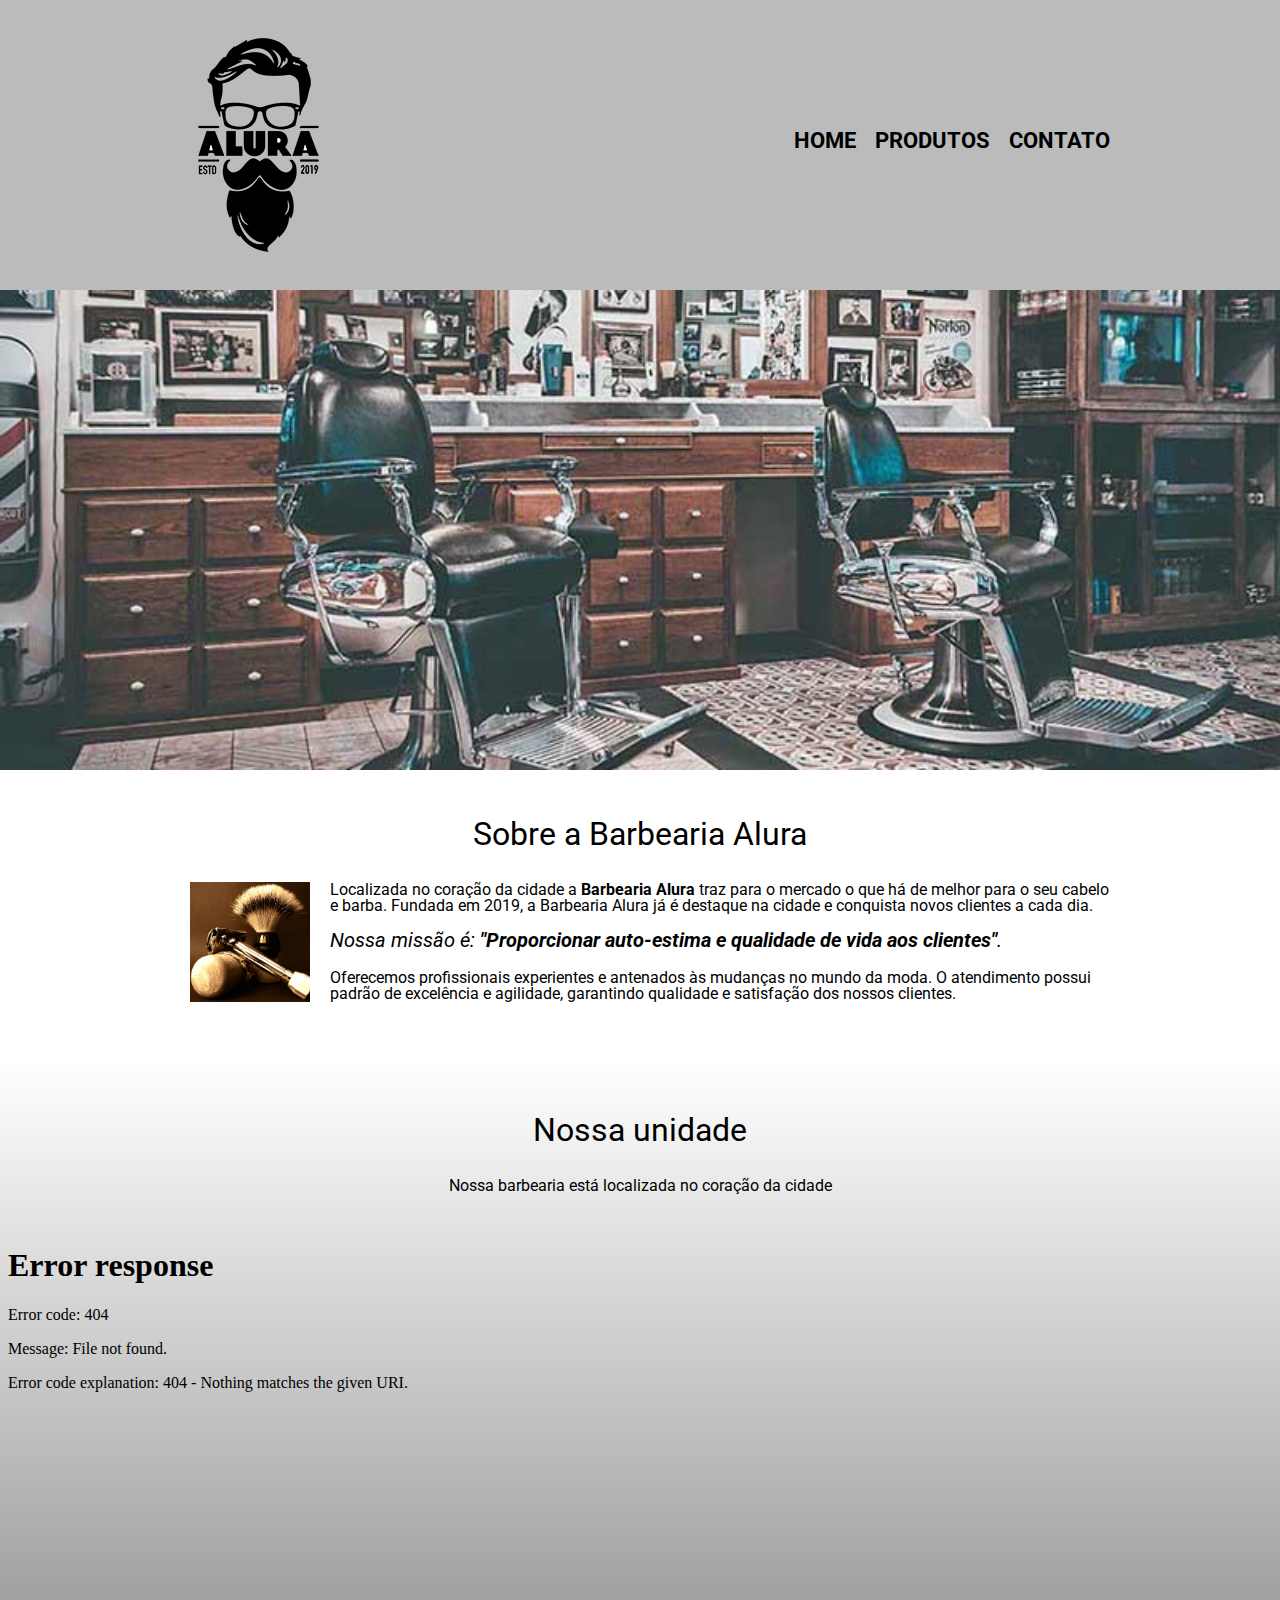
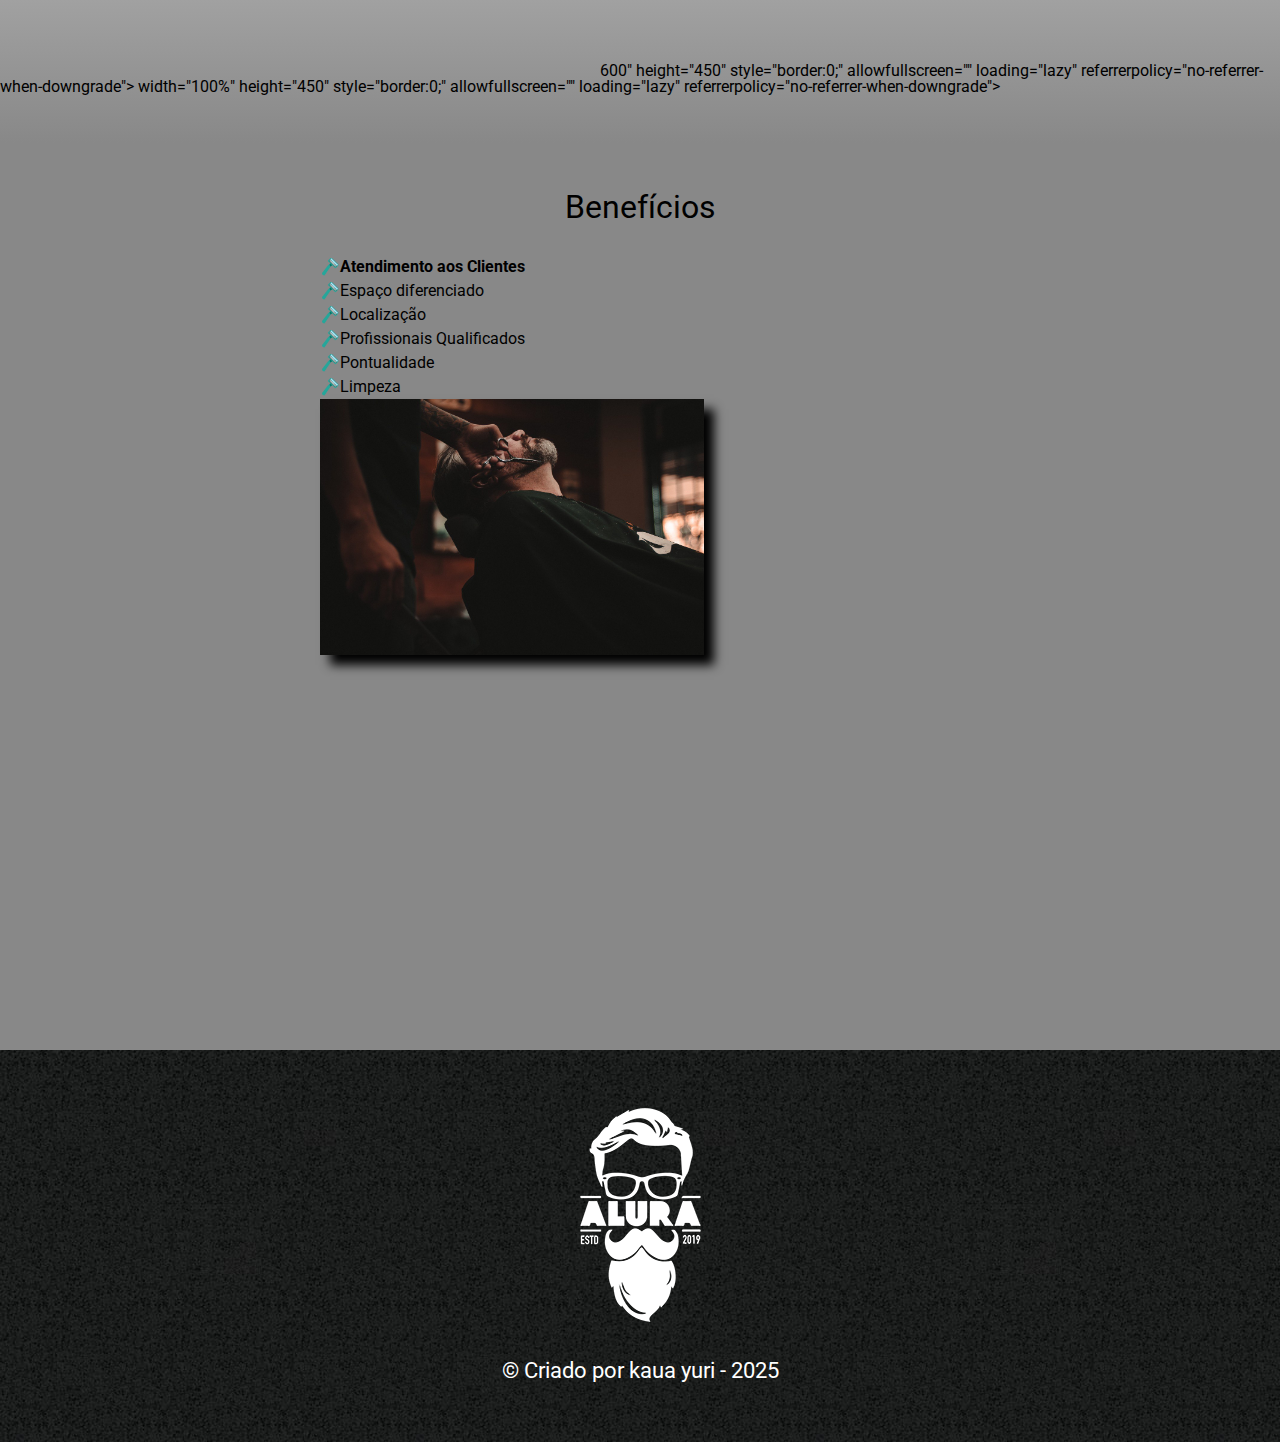
==== index.html @ 62f5f59b "." ====
<html lang="pt-br">
	<head>
		<meta charset="UTF-8">
		<title>Barbearia Alura</title>
		
		<link rel="preconnect" href="https://fonts.googleapis.com">
		<link rel="preconnect" href="https://fonts.gstatic.com" crossorigin>
		
		<link href="https://fonts.googleapis.com/css2?family=Roboto:ital,wght@0,100..900;1,100..900&display=swap" rel="stylesheet">
		
		<link rel="stylesheet" href="reset.css">
		<link rel="stylesheet" href="style.css">
	</head>

	<body>
		<header>
			<div class="caixa">
			<h1><img src="logo.png"></h1>
	  
			<nav>  
			<ul>
			  <li><a href="index.html">Home</a></li>
			  <li><a href="produtos.html">Produtos</a></li>
			  <li><a href="contato.html">Contato</a></li>
			</ul>
			</nav>
			</div>
		  </header>
		  
		<img class="banner" src="banner.jpg">
		
		<main>
		<section class="principal">
			<h2 class="titulo-principal">Sobre a Barbearia Alura</h2>
			<img class="utensilios" src="utensilios.jpg" alt="utensilios">
			<p>Localizada no coração da cidade a <strong>Barbearia Alura</strong> traz para o mercado o que há de melhor para o seu cabelo e barba. Fundada em 2019, a Barbearia Alura já é destaque na cidade e conquista novos clientes a cada dia.</p>

			<p id="missao"><em>Nossa missão é: <strong>"Proporcionar auto-estima e qualidade de vida aos clientes"</strong>.</em></p>

			<p>Oferecemos profissionais experientes e antenados às mudanças no mundo da moda. O atendimento possui padrão de excelência e agilidade, garantindo qualidade e satisfação dos nossos clientes.</p>
		</section>

		<section class="mapa">
			<h3 class="titulo-principal">Nossa unidade</h3>
			<p>Nossa barbearia está localizada no coração da cidade</p>

			<iframe src=iframe src=iframe src="https://www.google.com/maps/embed?pb=!1m18!1m12!1m3!1d13848.768254025586!2d-49.146399998651354!3d-25.44055094087812!2m3!1f0!2f0!3f0!3m2!1i1024!2i768!4f13.1!3m3!1m2!1s0x94dcee1965875723%3A0x63b44418f5166a93!2sParque%20das%20Aguas%2C%20Pinhais%20-%20PR!5e1!3m2!1spt-BR!2sbr!4v1744395079149!5m2!1spt-BR!2sbr" width="600" height="450" style="border:0;" allowfullscreen="" loading="lazy" referrerpolicy="no-referrer-when-downgrade"></iframe>600" height="450" style="border:0;" allowfullscreen="" loading="lazy" referrerpolicy="no-referrer-when-downgrade"></iframe> width="100%" height="450" style="border:0;" allowfullscreen="" loading="lazy" referrerpolicy="no-referrer-when-downgrade"></iframe>
		</section>

		<section class="beneficios">
			<h3 class="titulo-principal">Benefícios</h3>
		
			<div class="conteudo-beneficios">
			<ul class="lista-beneficios">
				<li class="itens">Atendimento aos Clientes</li>
				<li class="itens">Espaço diferenciado</li>
				<li class="itens">Localização</li>
				<li class="itens">Profissionais Qualificados</li>
				<li class="itens">Pontualidade</li>
				<li class="itens">Limpeza</li>
			</ul>
<img src="beneficios.jpg" class="imagem-beneficios">
		</div>

			<div class="video">
				<iframe width="560" height="315" src="https://www.youtube.com/embed/wcVVXUV0YUY?si=Yji6eBoVcL1lXeMm" title="YouTube video player" frameborder="0" allow="accelerometer; autoplay; clipboard-write; encrypted-media; gyroscope; picture-in-picture; web-share" referrerpolicy="strict-origin-when-cross-origin" allowfullscreen></iframe>
			</div>
		</section>
		</main>
		<footer>
			<img src="logo-branco.png" alt="logo da Barbearia">
			<p class="copyright">&copy; Criado por kaua yuri - 2025</p>
		  </footer>
	</body>
</html>
---- style.css ----
@import url(produtos.css);

body{
	font-family: 'Roboto', sans-serif;
}

.banner {
	width:100%;
}

.titulo-principal {
	text-align: center;
	font-size: 2em;
	margin: 0 0 1em;
	clear: left;
}

.principal{
	padding: 3em 0;
	background: #ffffff;
	width: 940px;
	margin: 0 auto;
}

.principal p{
	margin: 0 0 1em;
}

.principal strong{
	font-weight: bold;
}

.principal em {
	font-style: italic;
}

#missao {
	font-size: 20px
}

.utensilios {
	width:120px;
	float: left;
	margin: 0 20px 20px ;
}

.beneficios{
	padding: 3em 0;
	background: #888888;
}

.conteudo-beneficios{
	width: 640px;
	margin: 0 auto;
}

.lista-beneficios{
	width: 40%;
	display: inline-block;
	vertical-align: top;
}

.imagem-beneficios {
	width: 60%;
	opacity: 1;
	transition: 400ms;
	box-shadow: 10px 10px 10px 0 #000000;
}

.imagem-beneficios:hover{
	opacity: 0.3;
}

.itens {
	line-height: 1.5;
}

.itens:first-child{
	font-weight: bold;
}

.itens:before{
	content: "🪒";
}

.mapa {
	padding: 3em 0;
	background: linear-gradient(#fefefe, #888888);
}

.mapa p{
	margin: 0 0 2em;
	text-align: center;
}

.video{
	width: 560px;
	margin: 1em auto;
}

@media screen and (max-width: 480px){
	.caixa, .principal, .conteudo-beneficios, mapa-conteudo, videos{
		width: auto;
	}

h1{
	text-align:center;
}

nav{
	position: static;
}

.lista-beneficios, .imagem-beneficios{
	width: 100%;
}
}
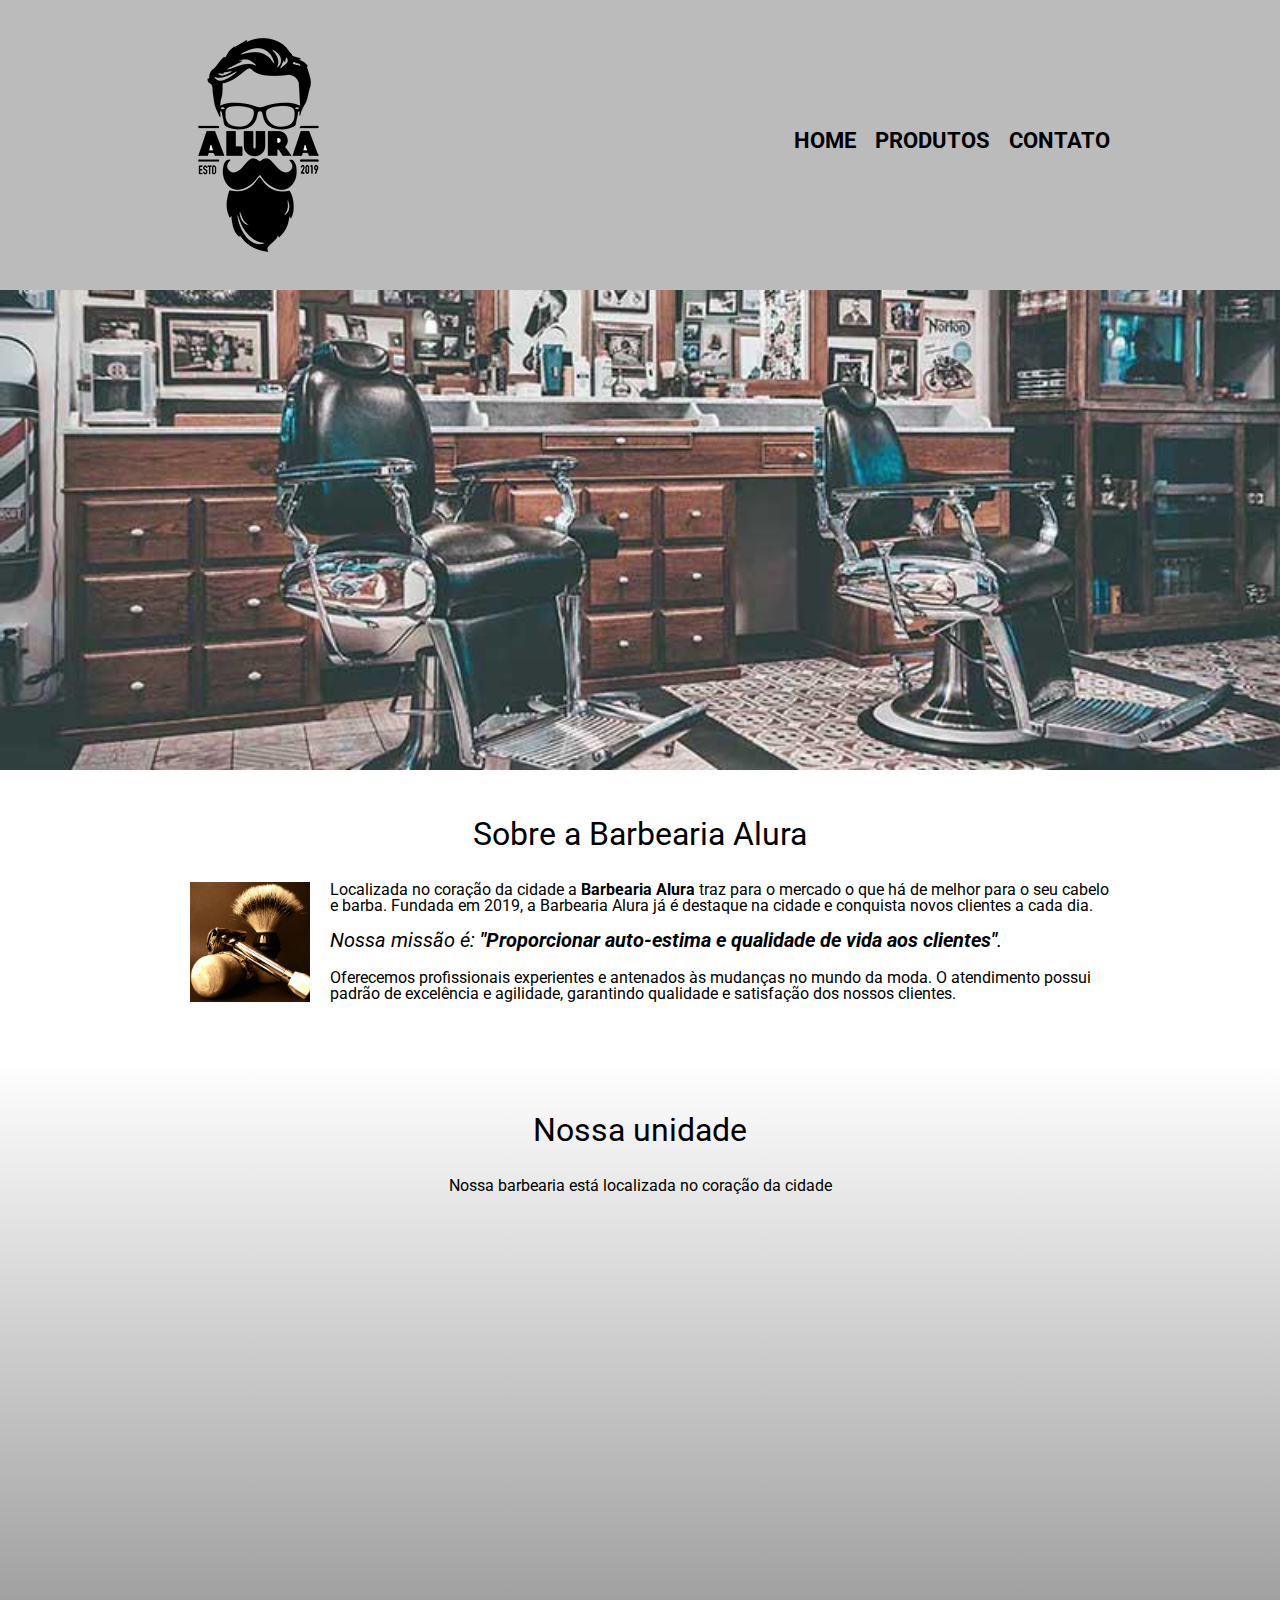
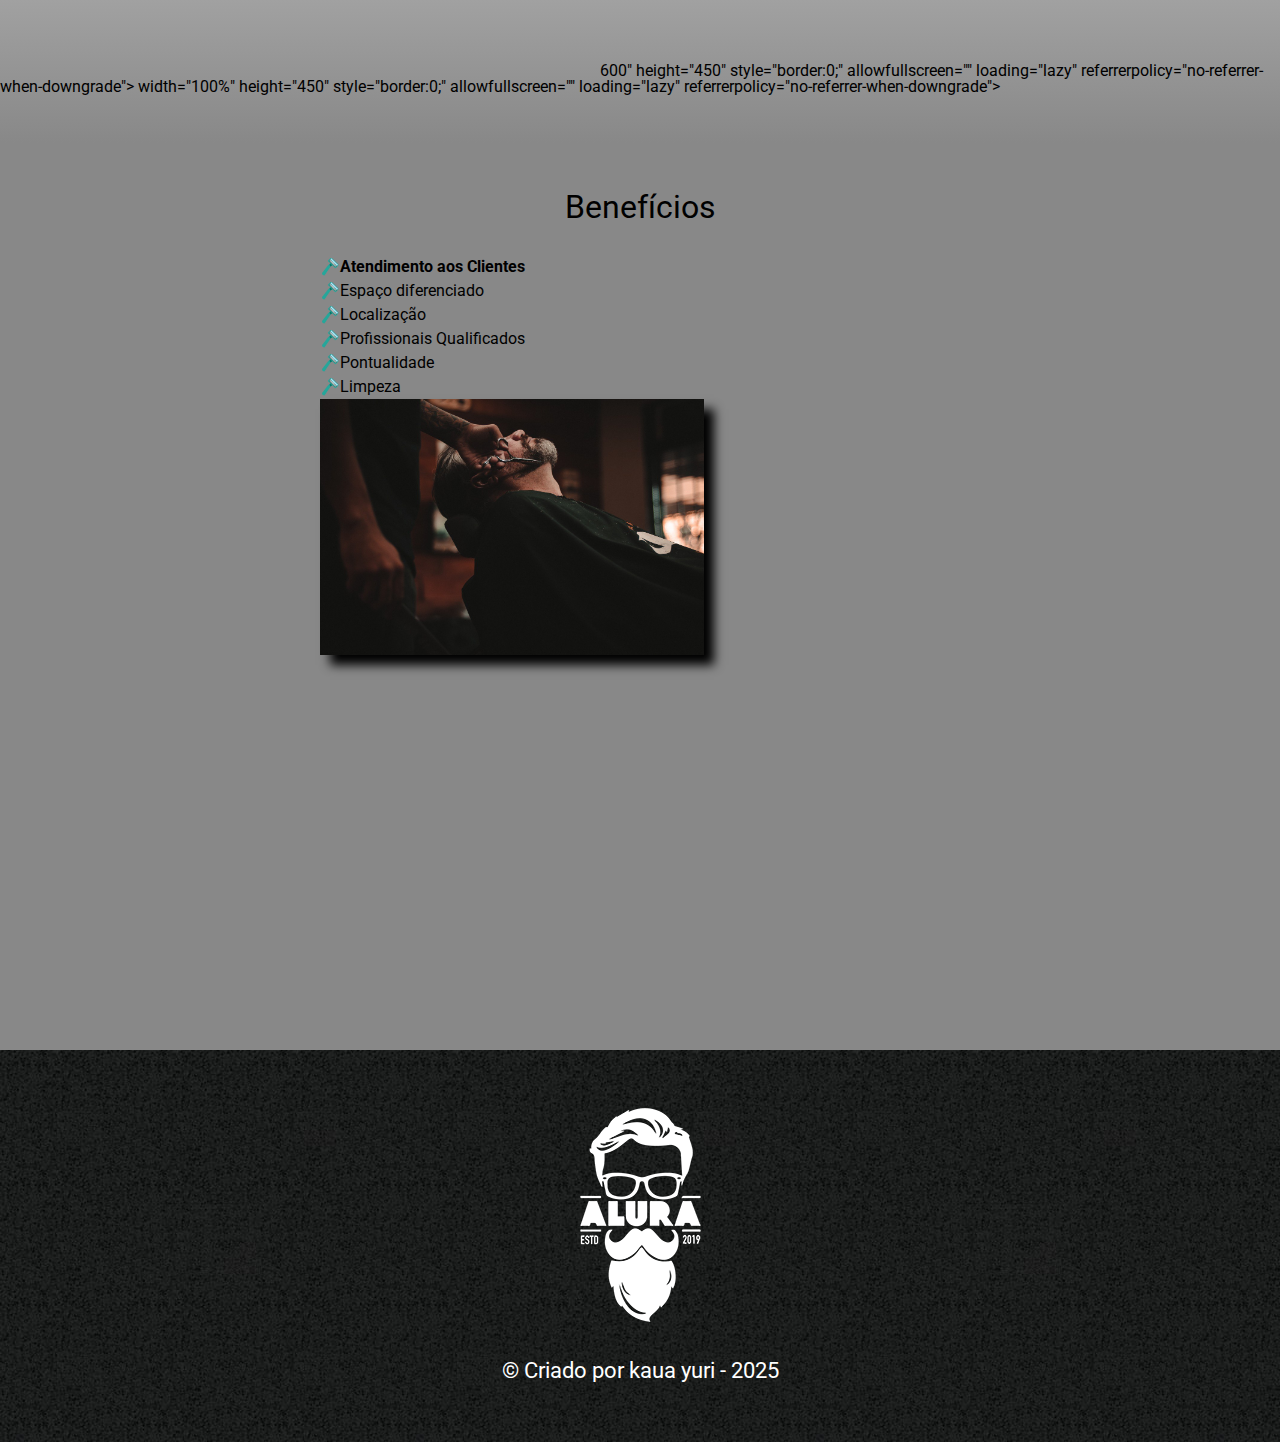
==== commit 433a817f: "." ====
--- a/index.html
+++ b/index.html
@@ -44,7 +44,7 @@
 			<h3 class="titulo-principal">Nossa unidade</h3>
 			<p>Nossa barbearia está localizada no coração da cidade</p>
 
-			<iframe src=iframe src=iframe src="https://www.google.com/maps/embed?pb=!1m18!1m12!1m3!1d13848.768254025586!2d-49.146399998651354!3d-25.44055094087812!2m3!1f0!2f0!3f0!3m2!1i1024!2i768!4f13.1!3m3!1m2!1s0x94dcee1965875723%3A0x63b44418f5166a93!2sParque%20das%20Aguas%2C%20Pinhais%20-%20PR!5e1!3m2!1spt-BR!2sbr!4v1744395079149!5m2!1spt-BR!2sbr" width="600" height="450" style="border:0;" allowfullscreen="" loading="lazy" referrerpolicy="no-referrer-when-downgrade"></iframe>600" height="450" style="border:0;" allowfullscreen="" loading="lazy" referrerpolicy="no-referrer-when-downgrade"></iframe> width="100%" height="450" style="border:0;" allowfullscreen="" loading="lazy" referrerpolicy="no-referrer-when-downgrade"></iframe>
+			<iframe src="https://www.google.com/maps/embed?pb=!1m18!1m12!1m3!1d13848.768254025586!2d-49.146399998651354!3d-25.44055094087812!2m3!1f0!2f0!3f0!3m2!1i1024!2i768!4f13.1!3m3!1m2!1s0x94dcee1965875723%3A0x63b44418f5166a93!2sParque%20das%20Aguas%2C%20Pinhais%20-%20PR!5e1!3m2!1spt-BR!2sbr!4v1744395079149!5m2!1spt-BR!2sbr" width="600" height="450" style="border:0;" allowfullscreen="" loading="lazy" referrerpolicy="no-referrer-when-downgrade"></iframe>600" height="450" style="border:0;" allowfullscreen="" loading="lazy" referrerpolicy="no-referrer-when-downgrade"></iframe> width="100%" height="450" style="border:0;" allowfullscreen="" loading="lazy" referrerpolicy="no-referrer-when-downgrade"></iframe>
 		</section>
 
 		<section class="beneficios">
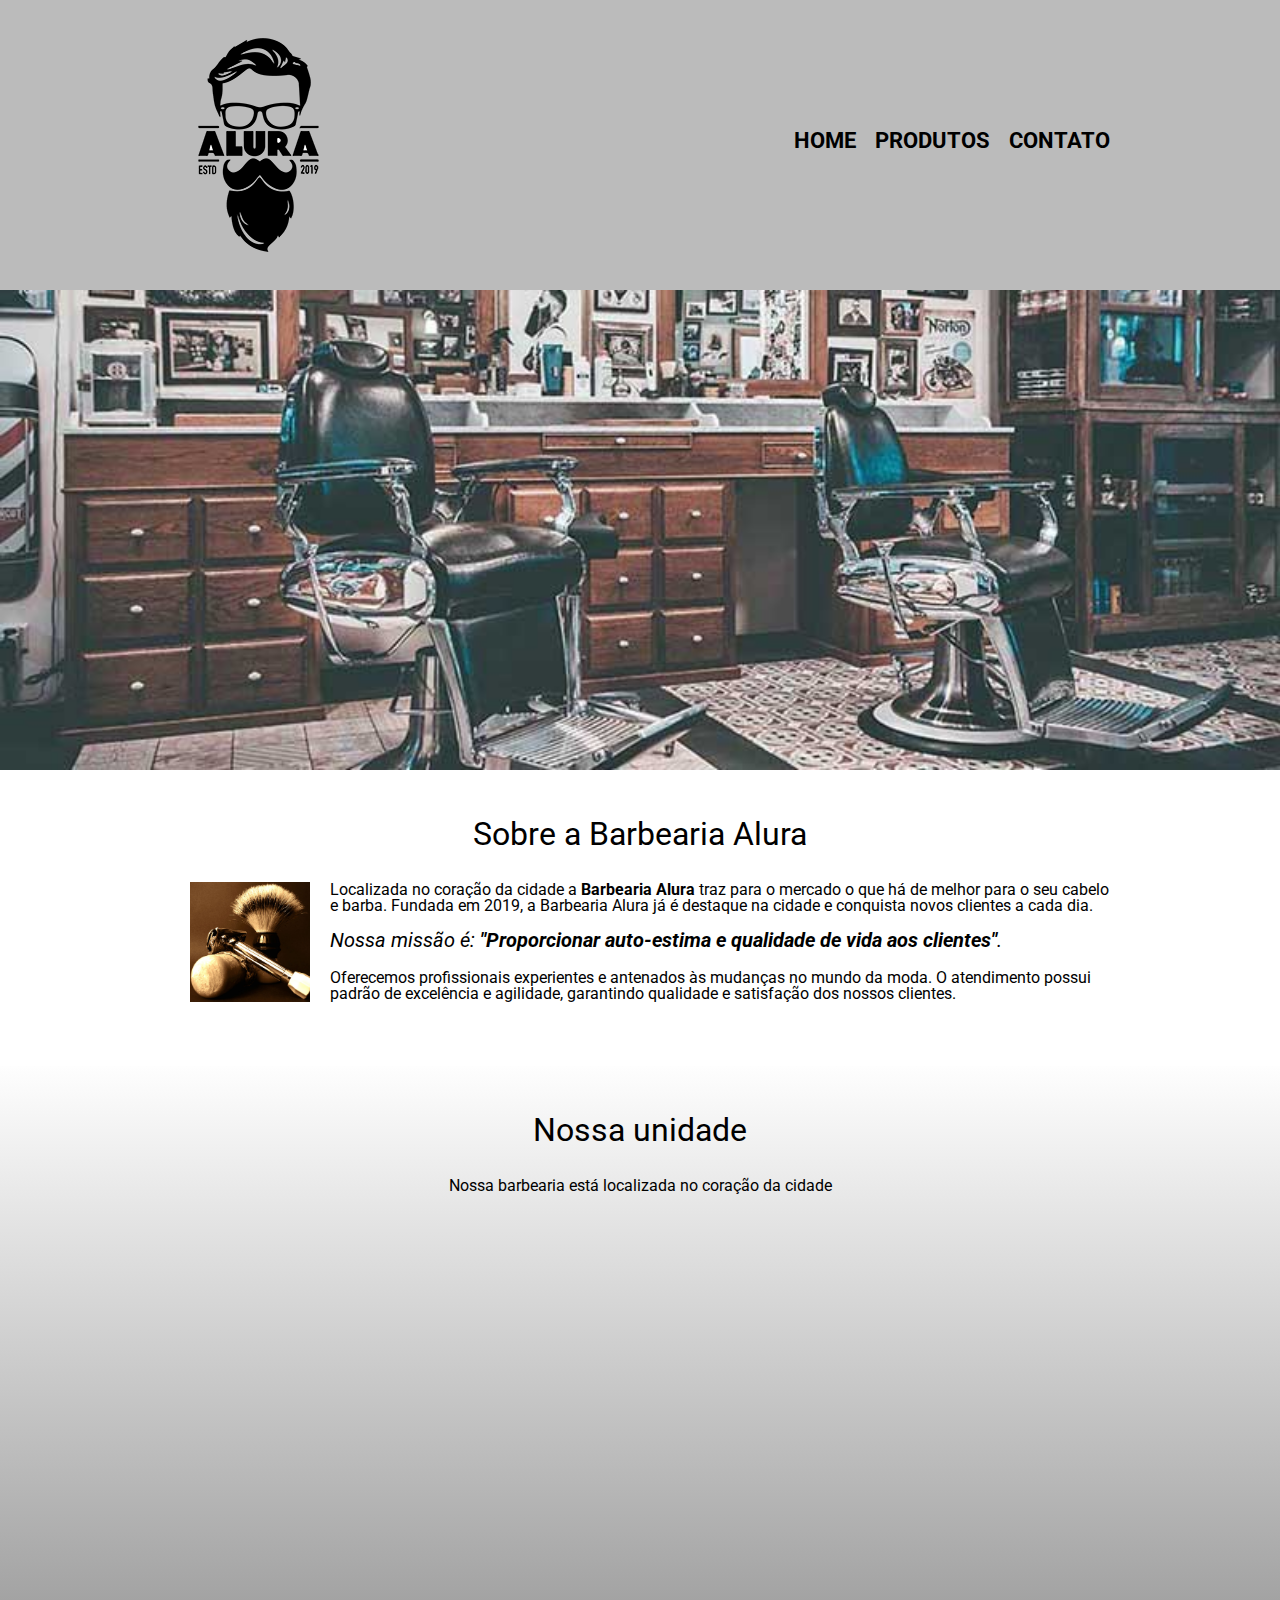
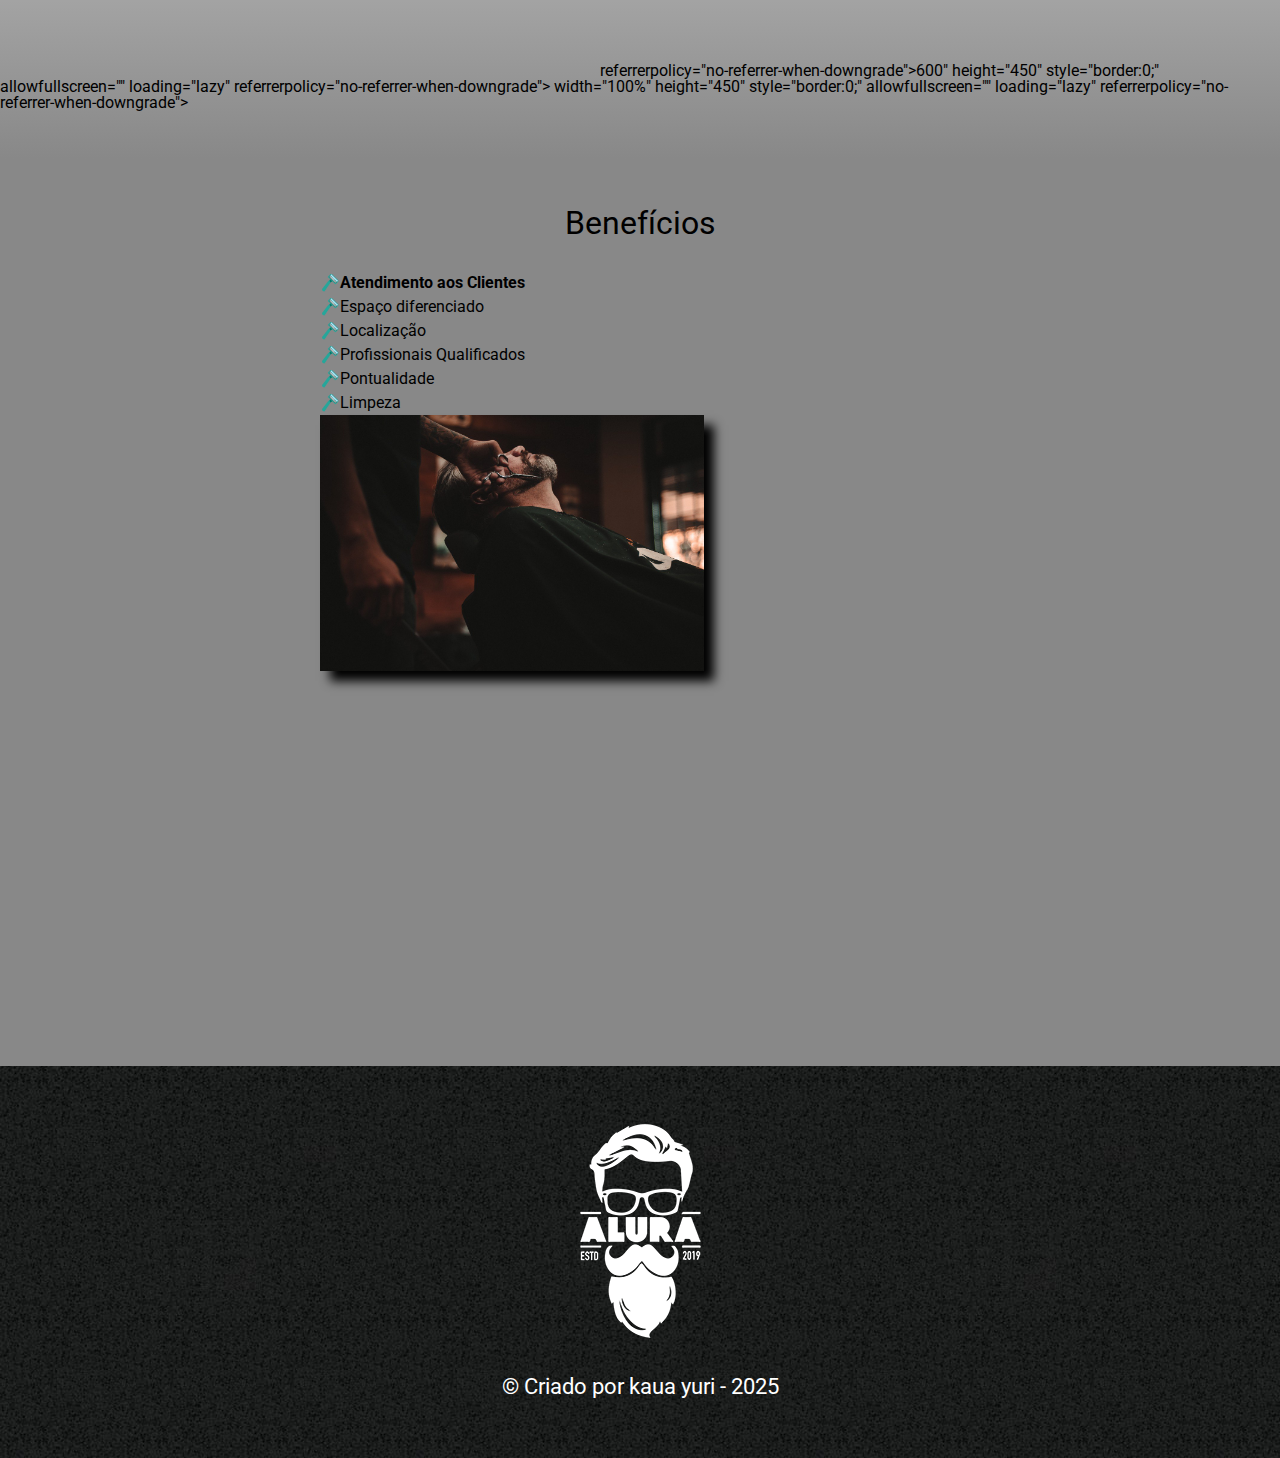
==== commit a2d59454: "." ====
--- a/index.html
+++ b/index.html
@@ -44,7 +44,7 @@
 			<h3 class="titulo-principal">Nossa unidade</h3>
 			<p>Nossa barbearia está localizada no coração da cidade</p>
 
-			<iframe src="https://www.google.com/maps/embed?pb=!1m18!1m12!1m3!1d13848.768254025586!2d-49.146399998651354!3d-25.44055094087812!2m3!1f0!2f0!3f0!3m2!1i1024!2i768!4f13.1!3m3!1m2!1s0x94dcee1965875723%3A0x63b44418f5166a93!2sParque%20das%20Aguas%2C%20Pinhais%20-%20PR!5e1!3m2!1spt-BR!2sbr!4v1744395079149!5m2!1spt-BR!2sbr" width="600" height="450" style="border:0;" allowfullscreen="" loading="lazy" referrerpolicy="no-referrer-when-downgrade"></iframe>600" height="450" style="border:0;" allowfullscreen="" loading="lazy" referrerpolicy="no-referrer-when-downgrade"></iframe> width="100%" height="450" style="border:0;" allowfullscreen="" loading="lazy" referrerpolicy="no-referrer-when-downgrade"></iframe>
+			<iframe src="https://www.google.com/maps/embed?pb=!1m18!1m12!1m3!1d13848.768254025586!2d-49.146399998651354!3d-25.44055094087812!2m3!1f0!2f0!3f0!3m2!1i1024!2i768!4f13.1!3m3!1m2!1s0x94dcee1965875723%3A0x63b44418f5166a93!2sParque%20das%20Aguas%2C%20Pinhais%20-%20PR!5e1!3m2!1spt-BR!2sbr!4v1744395079149!5m2!1spt-BR!2sbr" width="600" height="450" style="border:0;" allowfullscreen="" loading="lazy" referrerpolicy="no-referrer-when-downgrade"></iframe>referrerpolicy="no-referrer-when-downgrade"></iframe>600" height="450" style="border:0;" allowfullscreen="" loading="lazy" referrerpolicy="no-referrer-when-downgrade"></iframe> width="100%" height="450" style="border:0;" allowfullscreen="" loading="lazy" referrerpolicy="no-referrer-when-downgrade"></iframe>
 		</section>
 
 		<section class="beneficios">
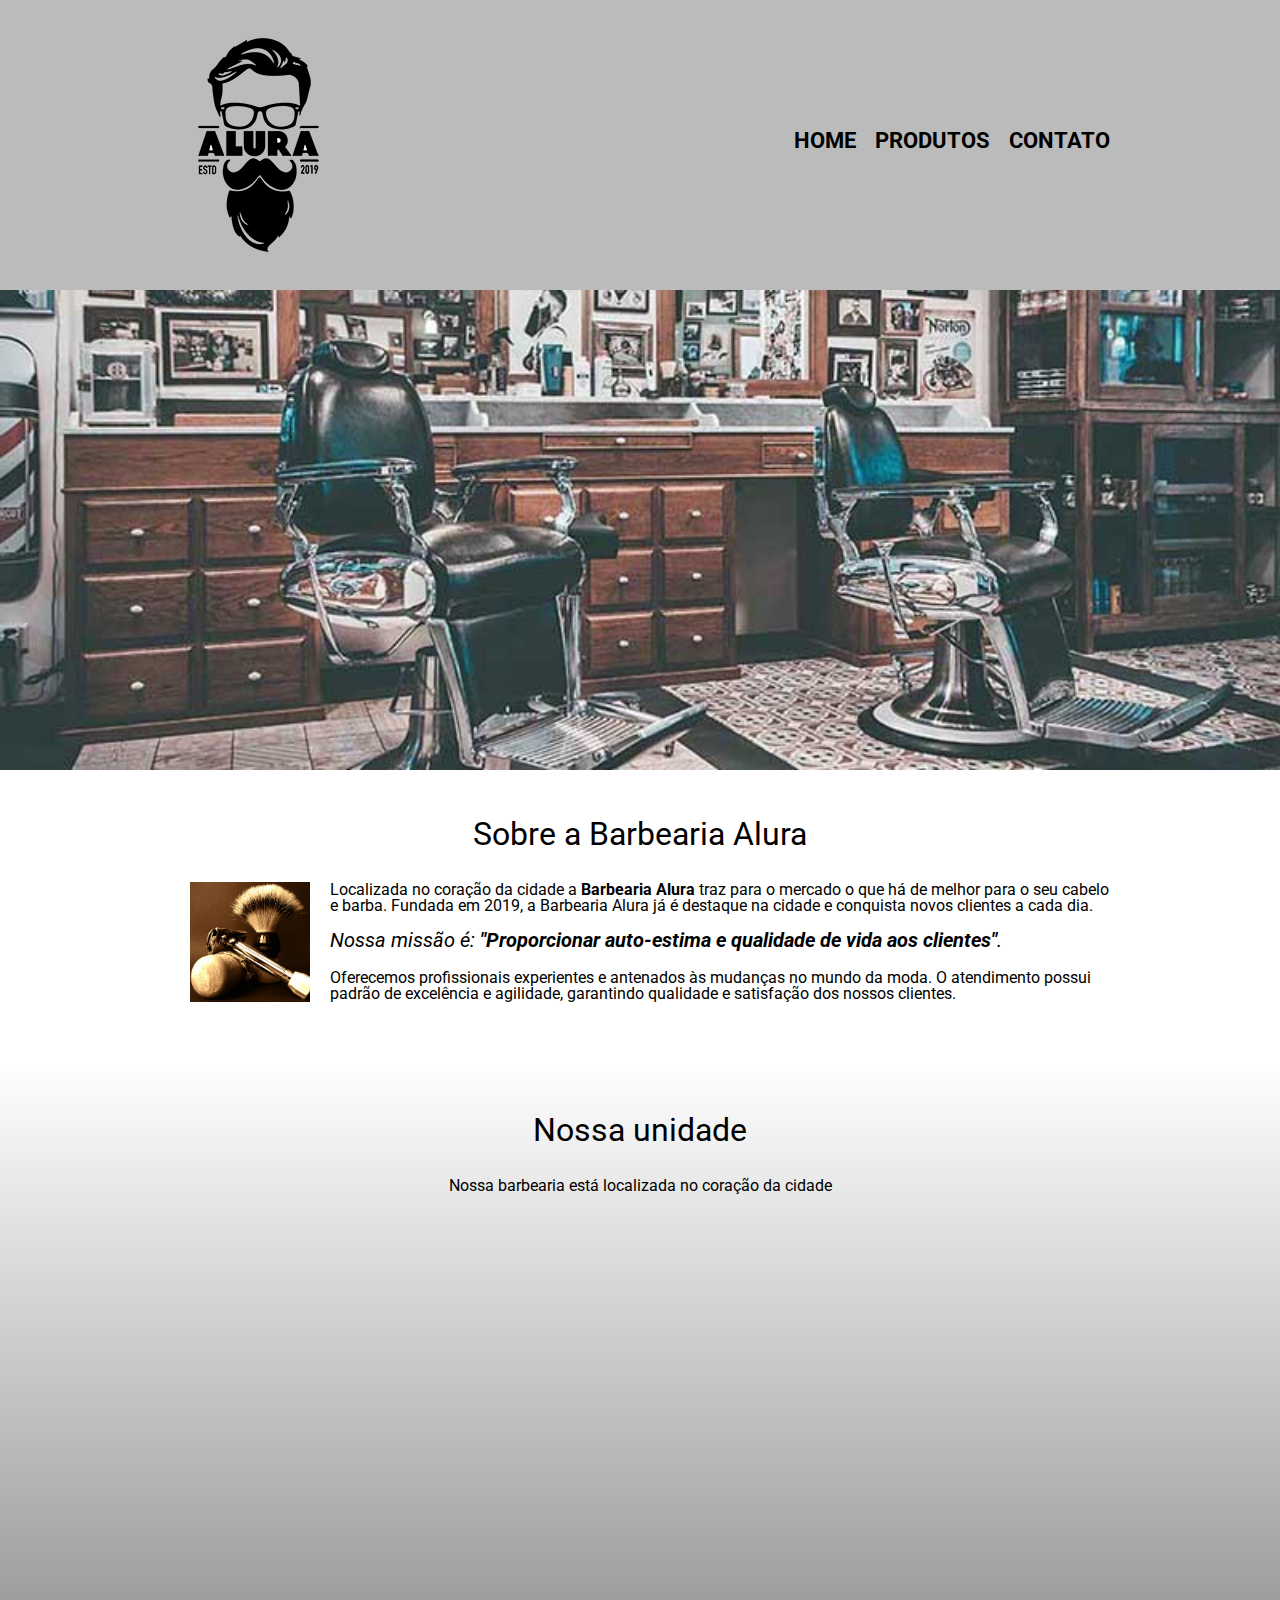
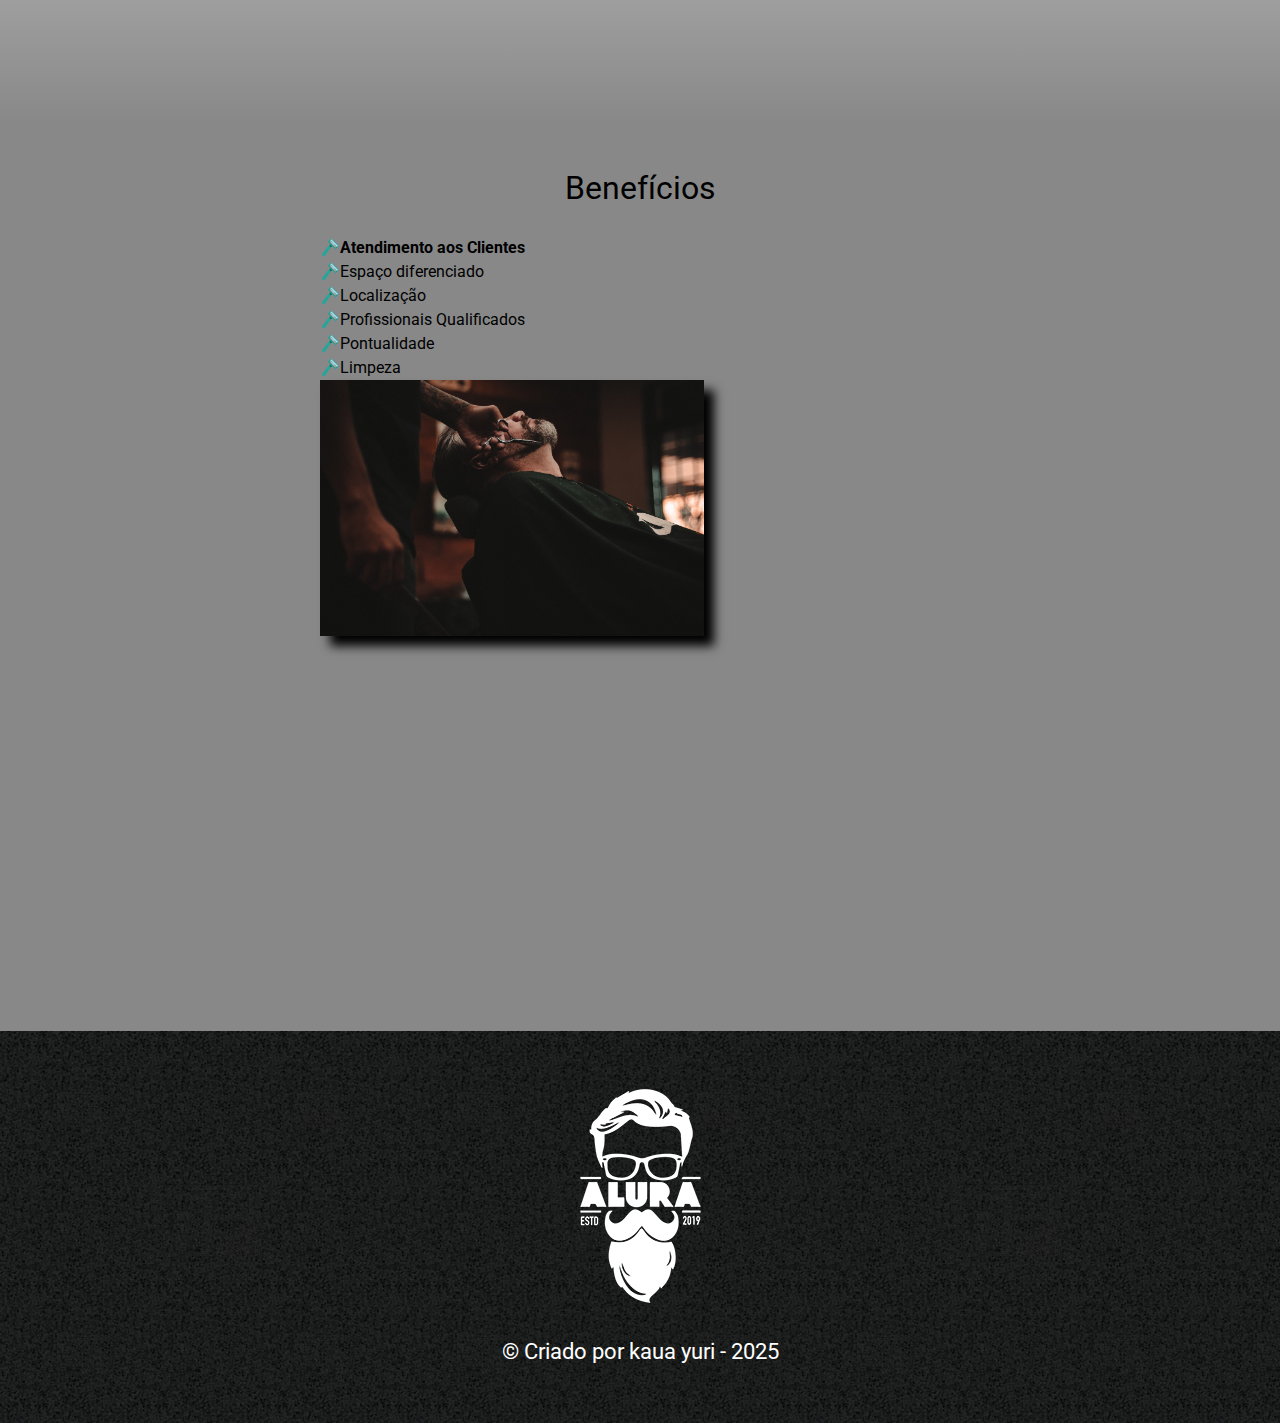
==== commit 62e12505: "." ====
--- a/index.html
+++ b/index.html
@@ -44,7 +44,7 @@
 			<h3 class="titulo-principal">Nossa unidade</h3>
 			<p>Nossa barbearia está localizada no coração da cidade</p>
 
-			<iframe src="https://www.google.com/maps/embed?pb=!1m18!1m12!1m3!1d13848.768254025586!2d-49.146399998651354!3d-25.44055094087812!2m3!1f0!2f0!3f0!3m2!1i1024!2i768!4f13.1!3m3!1m2!1s0x94dcee1965875723%3A0x63b44418f5166a93!2sParque%20das%20Aguas%2C%20Pinhais%20-%20PR!5e1!3m2!1spt-BR!2sbr!4v1744395079149!5m2!1spt-BR!2sbr" width="600" height="450" style="border:0;" allowfullscreen="" loading="lazy" referrerpolicy="no-referrer-when-downgrade"></iframe>referrerpolicy="no-referrer-when-downgrade"></iframe>600" height="450" style="border:0;" allowfullscreen="" loading="lazy" referrerpolicy="no-referrer-when-downgrade"></iframe> width="100%" height="450" style="border:0;" allowfullscreen="" loading="lazy" referrerpolicy="no-referrer-when-downgrade"></iframe>
+			<iframe src="https://www.google.com/maps/embed?pb=!1m18!1m12!1m3!1d3601.6029886467536!2d-49.260561425405186!3d-25.48492903506589!2m3!1f0!2f0!3f0!3m2!1i1024!2i768!4f13.1!3m3!1m2!1s0x94dcfb334d28156f%3A0x1cbc2f7977db1837!2sMercado%20Hauer!5e0!3m2!1spt-BR!2sbr!4v1744196498219!5m2!1spt-BR!2sbr" width="100%" height="450" style="border:0;" allowfullscreen="" loading="lazy" referrerpolicy="no-referrer-when-downgrade"></iframe>
 		</section>
 
 		<section class="beneficios">
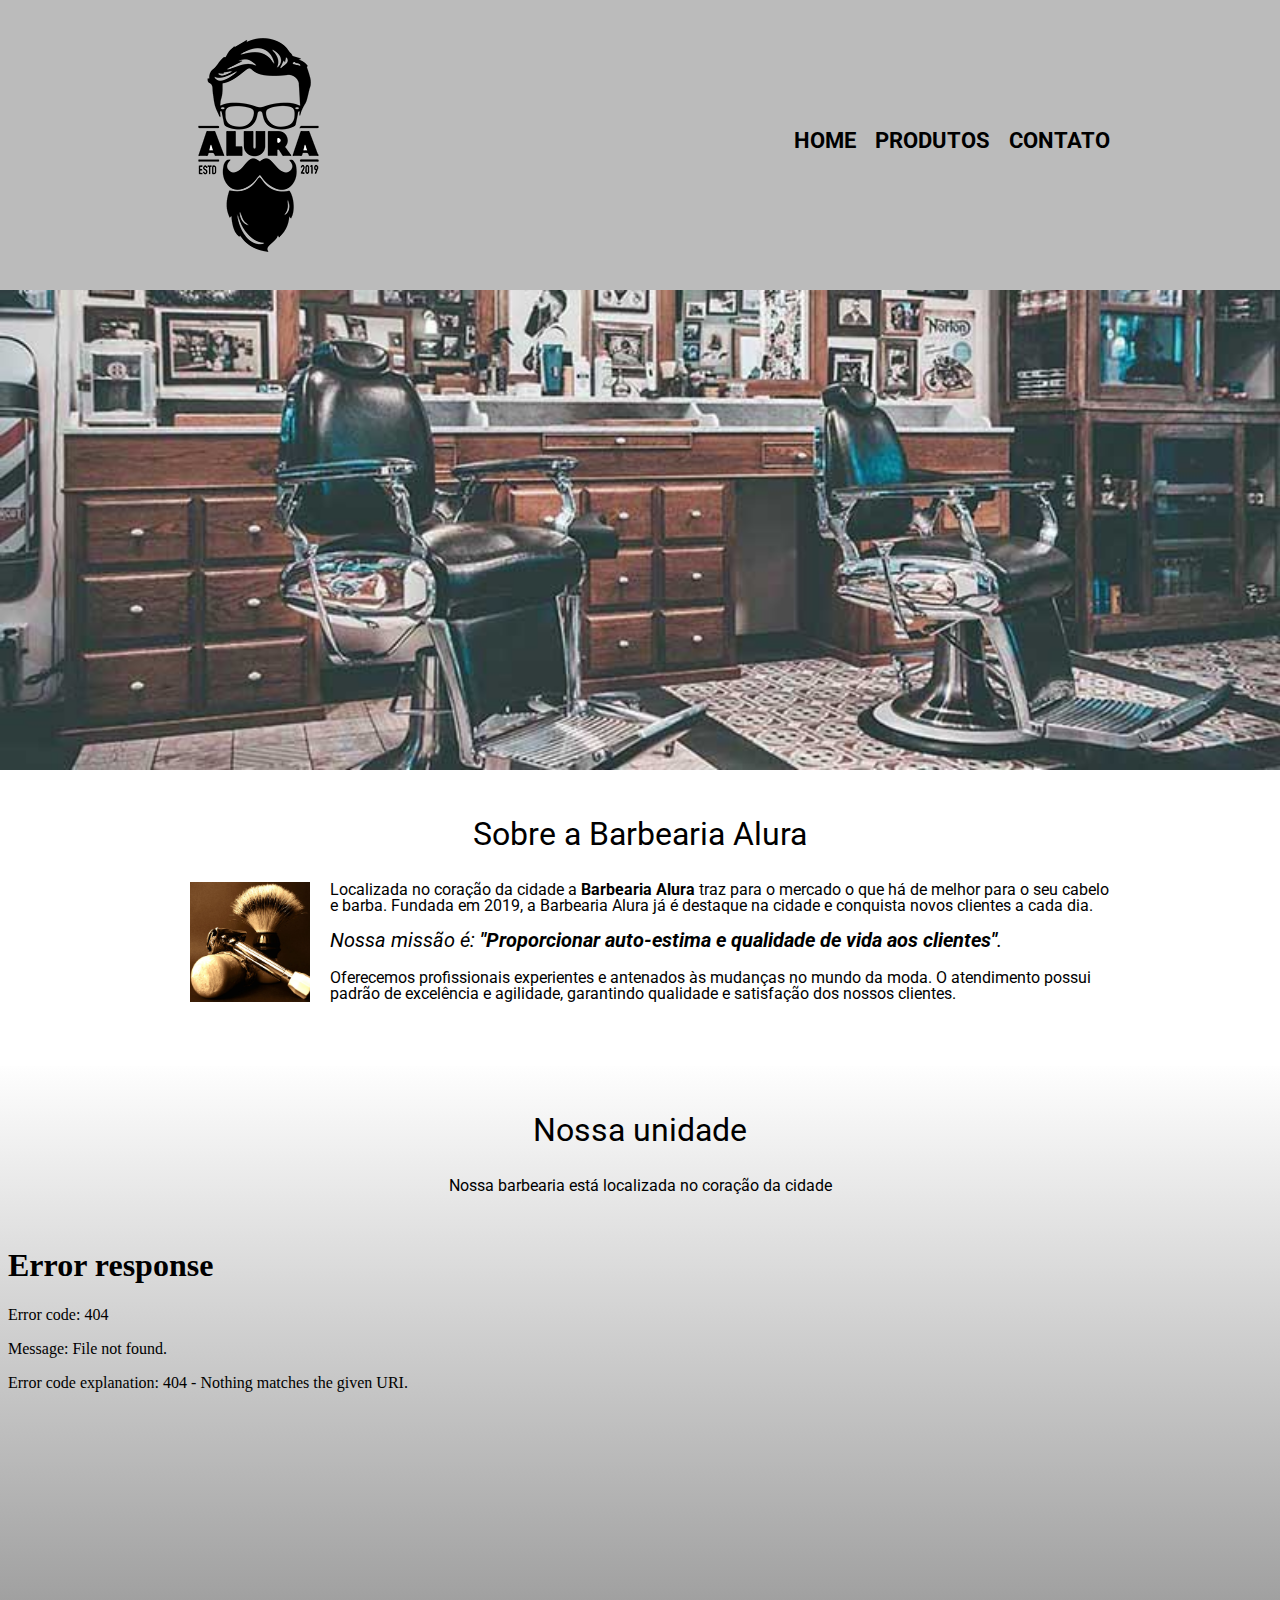
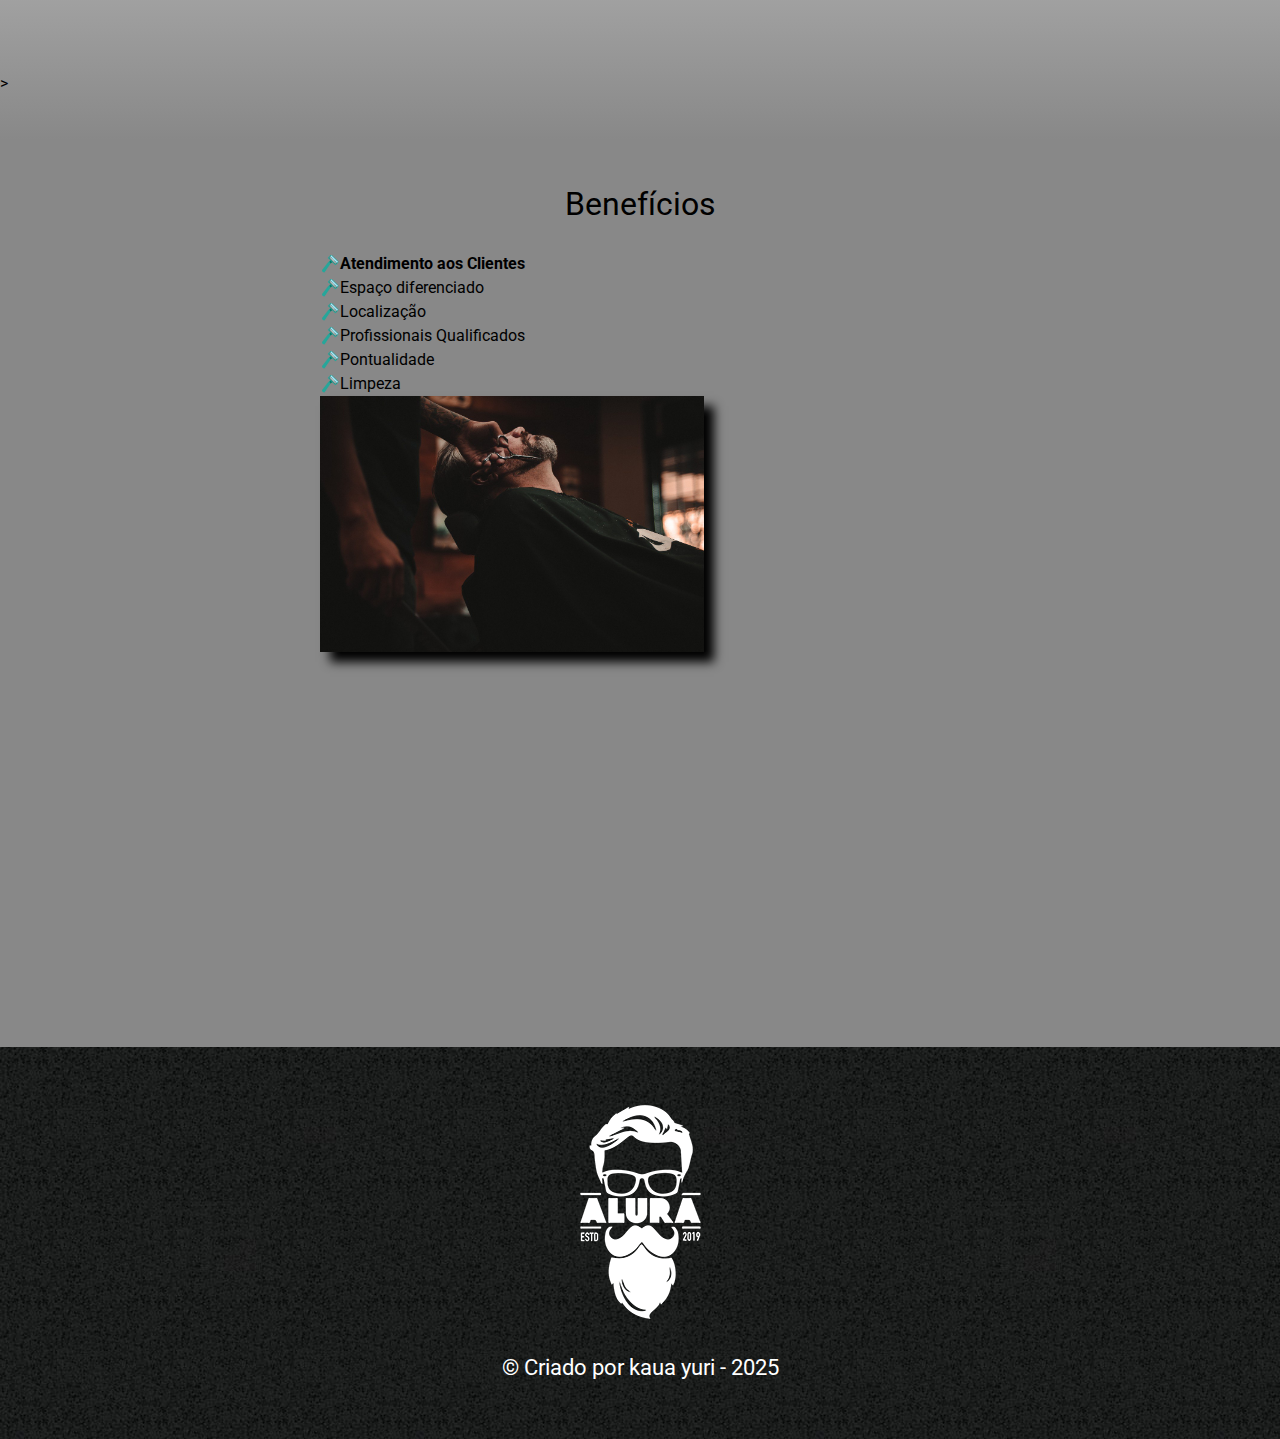
==== commit c8f369ed: "." ====
--- a/index.html
+++ b/index.html
@@ -44,7 +44,7 @@
 			<h3 class="titulo-principal">Nossa unidade</h3>
 			<p>Nossa barbearia está localizada no coração da cidade</p>
 
-			<iframe src="https://www.google.com/maps/embed?pb=!1m18!1m12!1m3!1d3601.6029886467536!2d-49.260561425405186!3d-25.48492903506589!2m3!1f0!2f0!3f0!3m2!1i1024!2i768!4f13.1!3m3!1m2!1s0x94dcfb334d28156f%3A0x1cbc2f7977db1837!2sMercado%20Hauer!5e0!3m2!1spt-BR!2sbr!4v1744196498219!5m2!1spt-BR!2sbr" width="100%" height="450" style="border:0;" allowfullscreen="" loading="lazy" referrerpolicy="no-referrer-when-downgrade"></iframe>
+			<iframe src=iframe src="https://www.google.com/maps/embed?pb=!1m18!1m12!1m3!1d13848.768254025586!2d-49.146399998651354!3d-25.44055094087812!2m3!1f0!2f0!3f0!3m2!1i1024!2i768!4f13.1!3m3!1m2!1s0x94dcee1965875723%3A0x63b44418f5166a93!2sParque%20das%20Aguas%2C%20Pinhais%20-%20PR!5e1!3m2!1spt-BR!2sbr!4v1744395868562!5m2!1spt-BR!2sbr" width="100%" height="450" style="border:0;" allowfullscreen="" loading="lazy" referrerpolicy="no-referrer-when-downgrade"></iframe>></iframe>
 		</section>
 
 		<section class="beneficios">
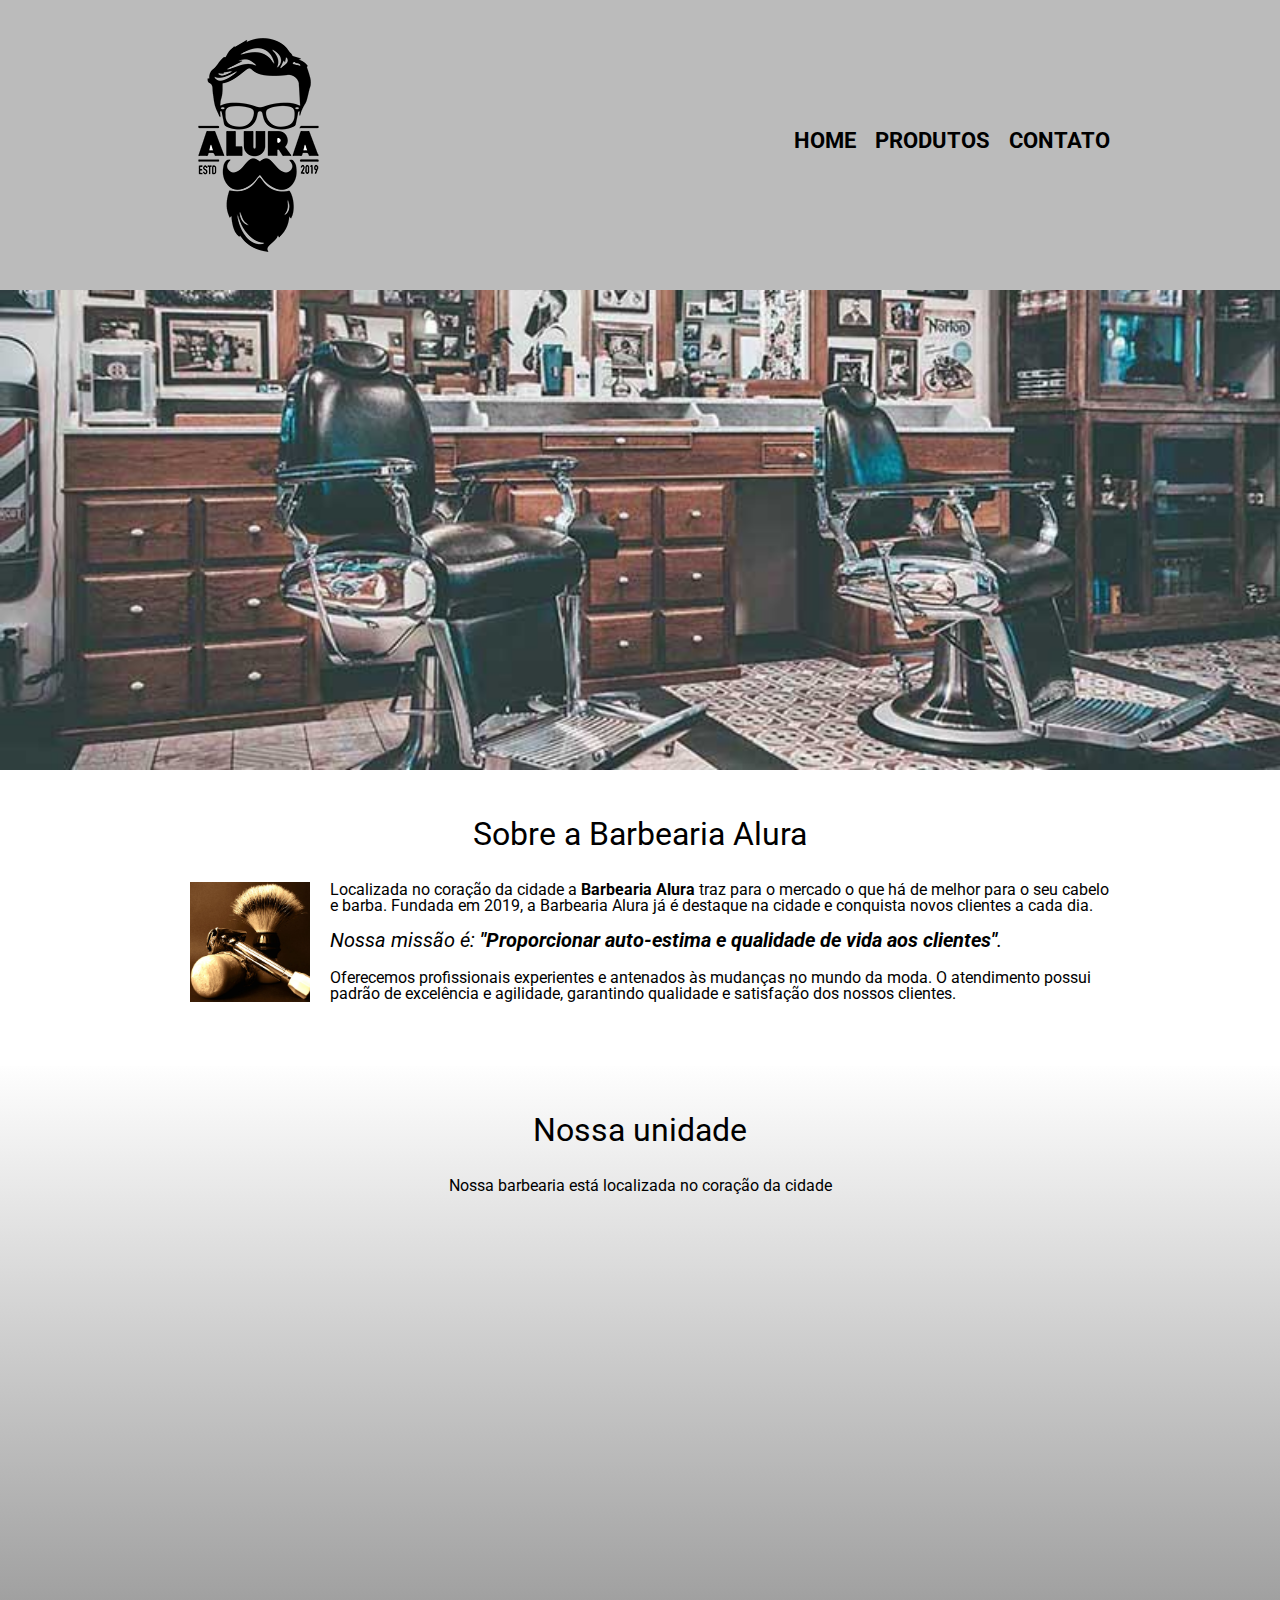
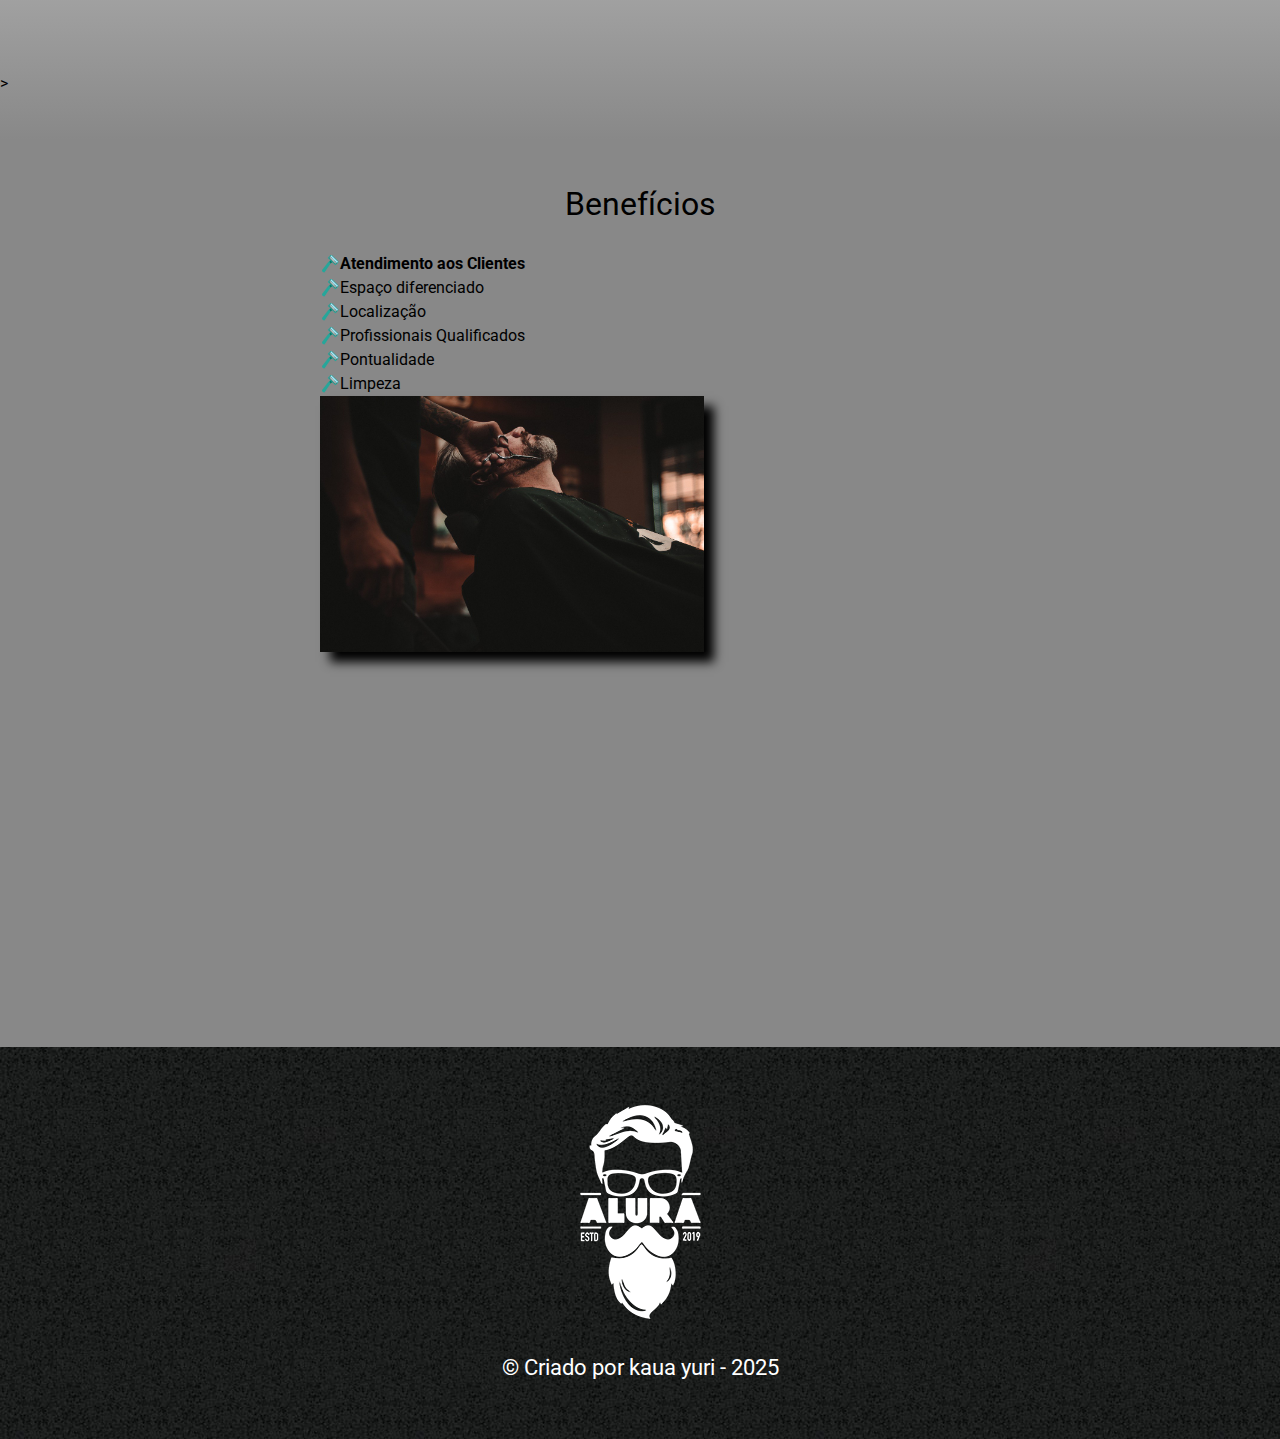
==== commit 30b4d860: "." ====
--- a/index.html
+++ b/index.html
@@ -44,7 +44,7 @@
 			<h3 class="titulo-principal">Nossa unidade</h3>
 			<p>Nossa barbearia está localizada no coração da cidade</p>
 
-			<iframe src=iframe src="https://www.google.com/maps/embed?pb=!1m18!1m12!1m3!1d13848.768254025586!2d-49.146399998651354!3d-25.44055094087812!2m3!1f0!2f0!3f0!3m2!1i1024!2i768!4f13.1!3m3!1m2!1s0x94dcee1965875723%3A0x63b44418f5166a93!2sParque%20das%20Aguas%2C%20Pinhais%20-%20PR!5e1!3m2!1spt-BR!2sbr!4v1744395868562!5m2!1spt-BR!2sbr" width="100%" height="450" style="border:0;" allowfullscreen="" loading="lazy" referrerpolicy="no-referrer-when-downgrade"></iframe>></iframe>
+			<iframe src="https://www.google.com/maps/embed?pb=!1m18!1m12!1m3!1d13848.768254025586!2d-49.146399998651354!3d-25.44055094087812!2m3!1f0!2f0!3f0!3m2!1i1024!2i768!4f13.1!3m3!1m2!1s0x94dcee1965875723%3A0x63b44418f5166a93!2sParque%20das%20Aguas%2C%20Pinhais%20-%20PR!5e1!3m2!1spt-BR!2sbr!4v1744395868562!5m2!1spt-BR!2sbr" width="100%" height="450" style="border:0;" allowfullscreen="" loading="lazy" referrerpolicy="no-referrer-when-downgrade"></iframe>></iframe>
 		</section>
 
 		<section class="beneficios">
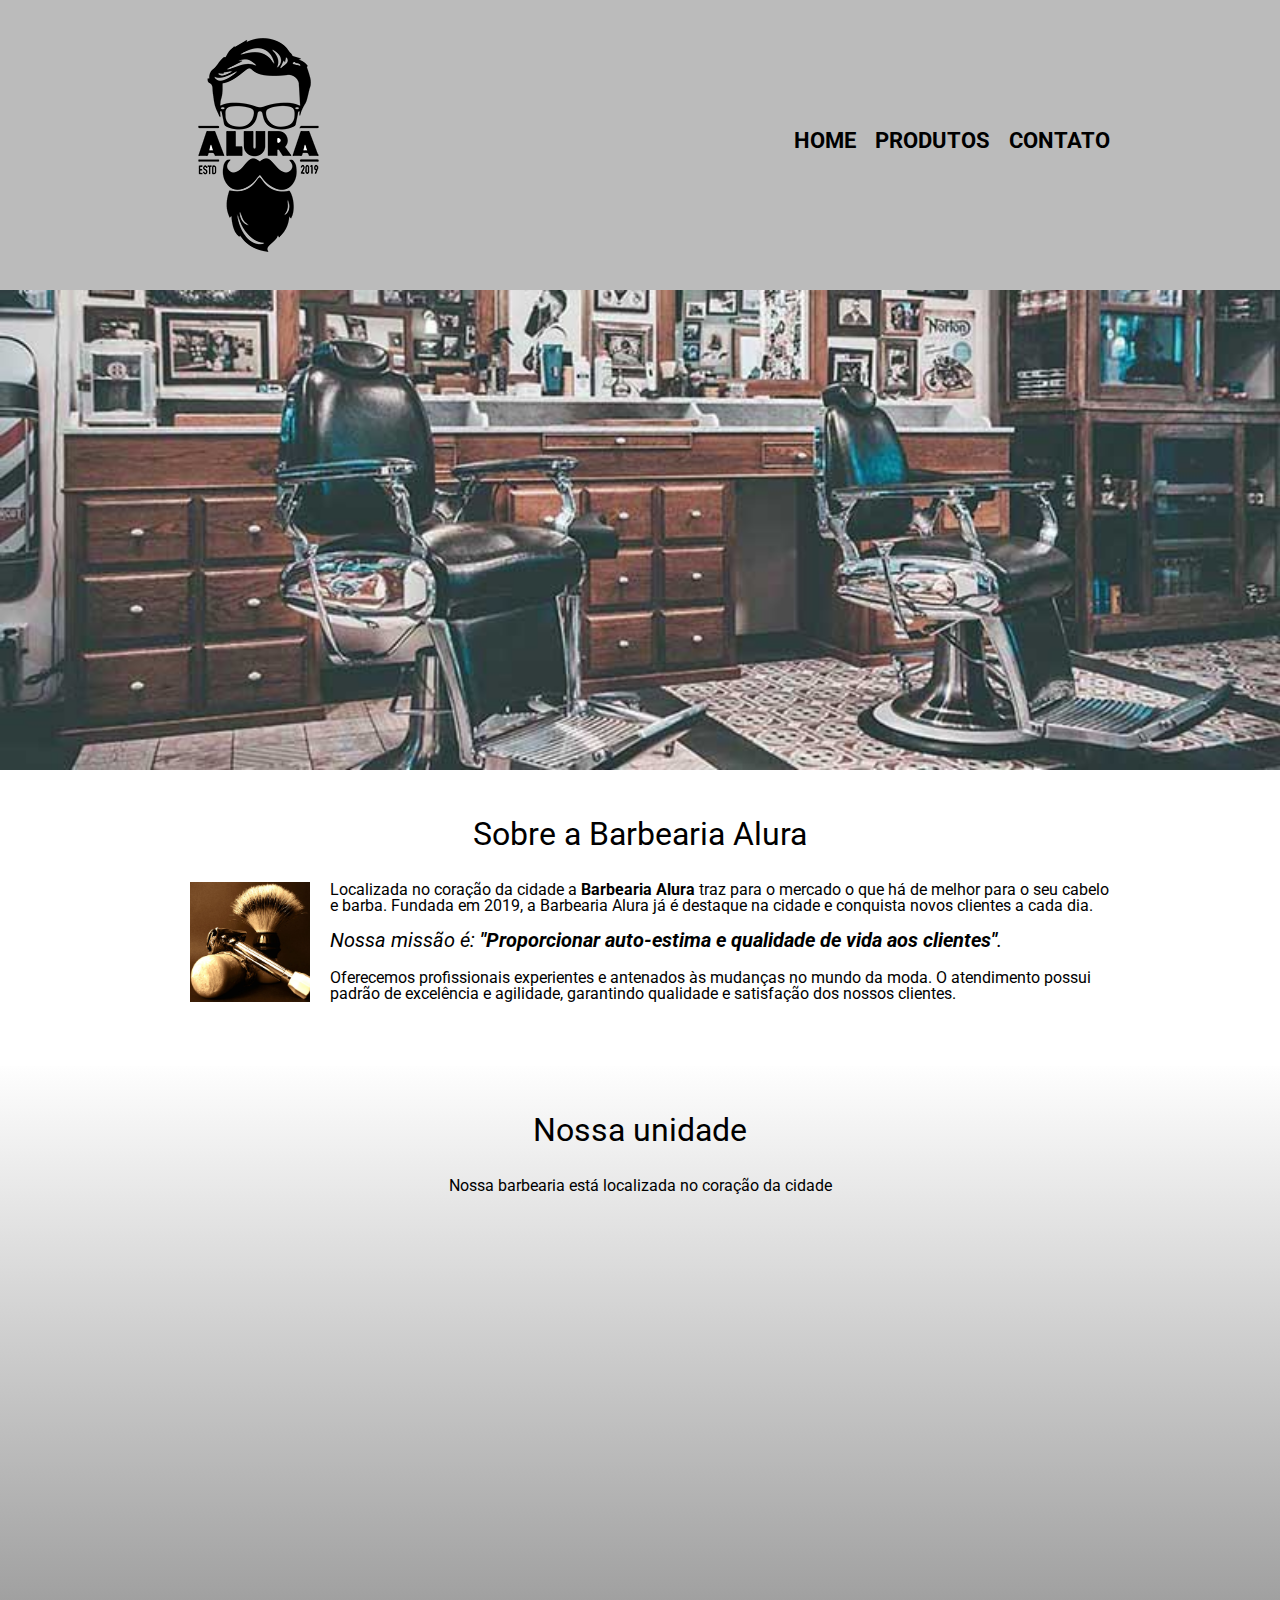
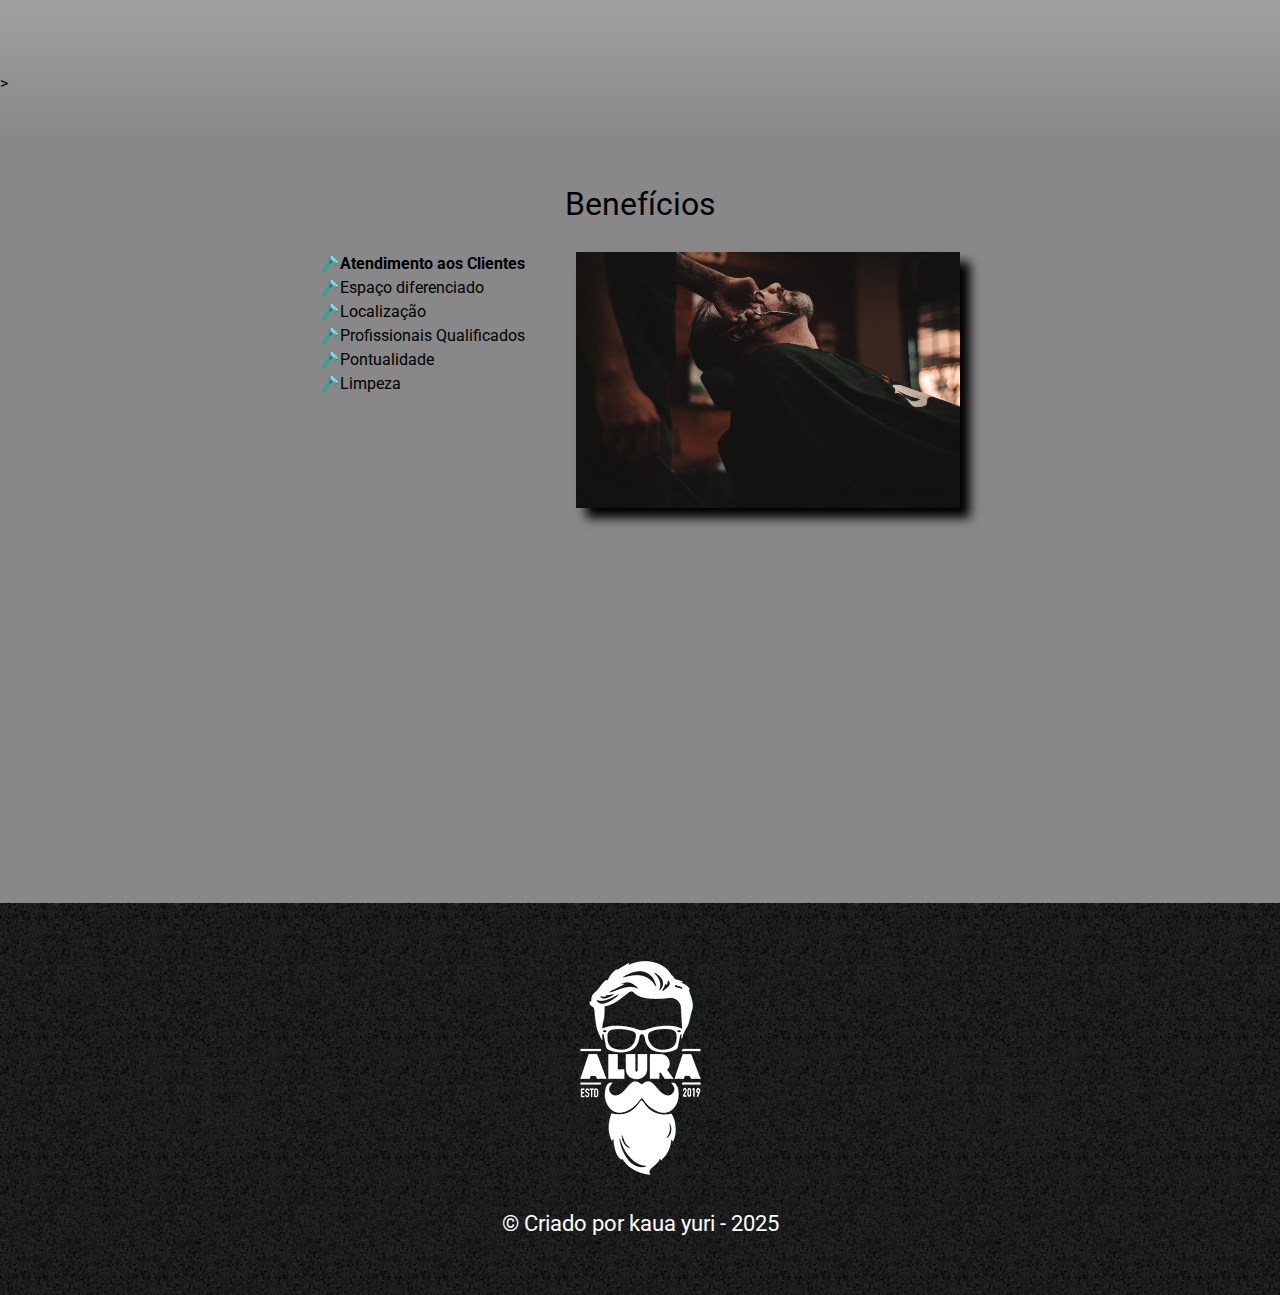
==== commit b0c4e11c: "." ====
--- a/index.html
+++ b/index.html
@@ -58,8 +58,7 @@
 				<li class="itens">Profissionais Qualificados</li>
 				<li class="itens">Pontualidade</li>
 				<li class="itens">Limpeza</li>
-			</ul>
-<img src="beneficios.jpg" class="imagem-beneficios">
+			</ul><img src="beneficios.jpg" class="imagem-beneficios">
 		</div>
 
 			<div class="video">
--- a/style.css
+++ b/style.css
@@ -98,20 +98,20 @@
 	margin: 1em auto;
 }
 
-@media screen and (max-width: 480px){
-	.caixa, .principal, .conteudo-beneficios, mapa-conteudo, videos{
+@media screen and(max-width: 480px){
+	.caixa, .principal, .conteudo-beneficios, .mapa-conteudo, .video{
 		width: auto;
 	}
 
-h1{
-	text-align:center;
+    h1{
+	    text-align:center;
+    }
+
+    nav{
+	    position: static;
+    }
+
+    .lista-beneficios, .imagem-beneficios{
+	    width: 100%;
+    }
 }
-
-nav{
-	position: static;
-}
-
-.lista-beneficios, .imagem-beneficios{
-	width: 100%;
-}
-}